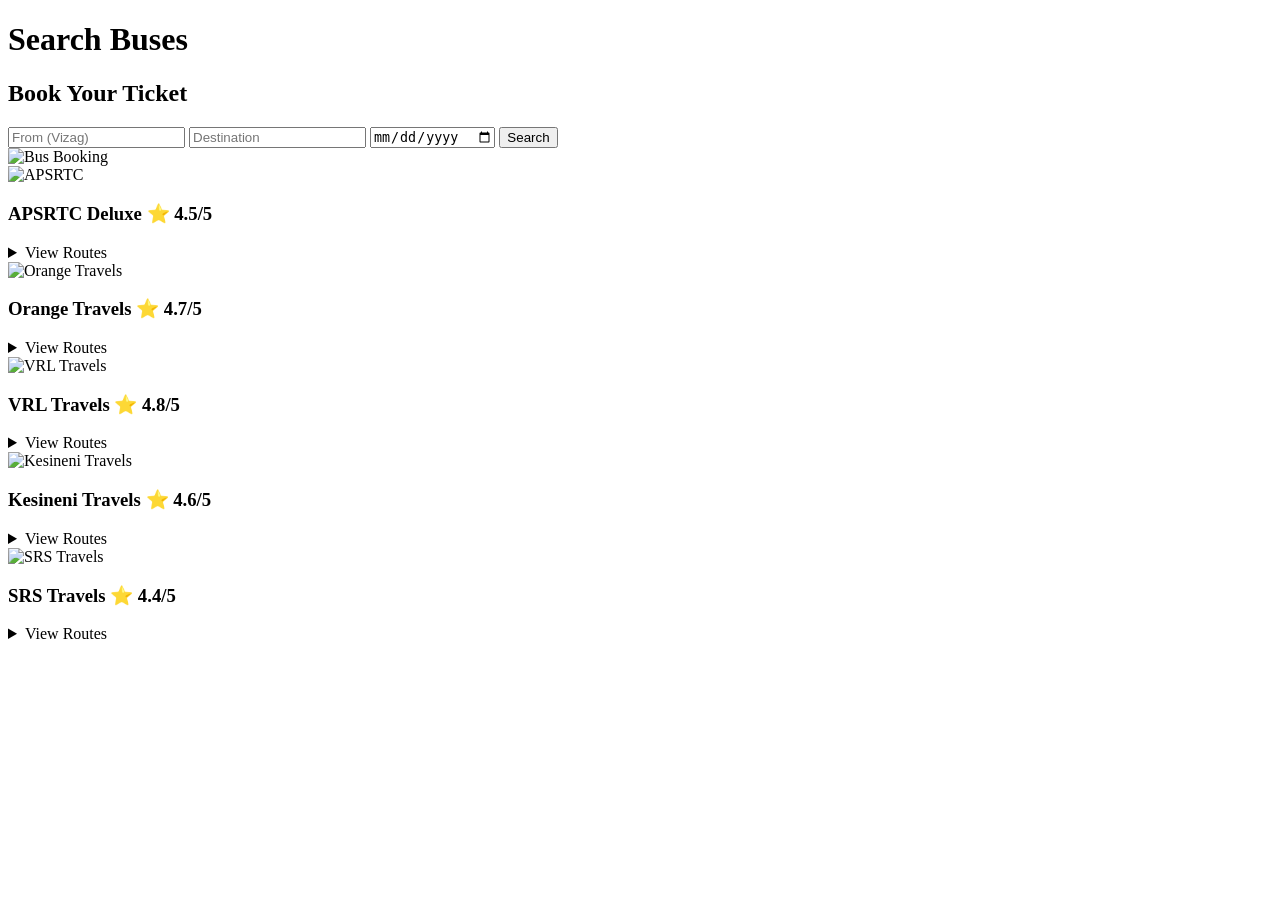
==== Booking.html @ 95567fb8 "Add files via upload" ====
<!DOCTYPE html>
<html>
<head>
<meta charset="UTF-8">
<meta name="viewport" content="width=device-width, initial-scale=1.0">
<title>Bus Booking</title>
<link rel="stylesheet" href="style.css">
</head>
<body>

<h1 class="title">Search Buses</h1>

<section class="booking">

<div class="form">

<h2>Book Your Ticket</h2>

<input type="text" placeholder="From (Vizag)">

<input type="text" placeholder="Destination">

<input type="date">

<button onclick="showBuses()">Search</button>

</div>

<img src="C:\Users\Jagadeesh\Videos\LIKKI PROJECT\Booking.jpeg" alt="Bus Booking">

</section>

<section class="bus-list" id="busList">

<!-- APSRTC -->

<div class="card">

<img src="C:\Users\Jagadeesh\Videos\LIKKI PROJECT\APS RTC.jpeg" alt="APSRTC">

<h3>APSRTC Deluxe ⭐ 4.5/5</h3>

<details>
<summary>View Routes</summary>

<p>
Vizag → Tirupati | ₹900
<button onclick="selectBus()">Book Now</button>
</p>

<p>
Vizag → Vijayawada | ₹600
<button onclick="selectBus()">Book Now</button>
</p>

<p>
Vizag → Chennai | ₹1100
<button onclick="selectBus()">Book Now</button>
</p>

<p>
Vizag → Bangalore | ₹1400
<button onclick="selectBus()">Book Now</button>
</p>

<p>
Vizag → Hyderabad | ₹850
<button onclick="selectBus()">Book Now</button>
</p>

</details>

</div>

<!-- ORANGE TRAVELS -->

<div class="card">

<img src="C:\Users\Jagadeesh\Videos\LIKKI PROJECT\orange travels.jpeg" alt="Orange Travels">

<h3>Orange Travels ⭐ 4.7/5</h3>

<details>
<summary>View Routes</summary>

<p>
Vizag → Tirupati | ₹950
<button onclick="selectBus()">Book Now</button>
</p>

<p>
Vizag → Vijayawada | ₹650
<button onclick="selectBus()">Book Now</button>
</p>

<p>
Vizag → Chennai | ₹1200
<button onclick="selectBus()">Book Now</button>
</p>

<p>
Vizag → Bangalore | ₹1500
<button onclick="selectBus()">Book Now</button>
</p>

<p>
Vizag → Hyderabad | ₹950
<button onclick="selectBus()">Book Now</button>
</p>

</details>

</div>

<!-- VRL -->

<div class="card">

<img src="C:\Users\Jagadeesh\Videos\LIKKI PROJECT\vrl travels.jpeg" alt="VRL Travels">

<h3>VRL Travels ⭐ 4.8/5</h3>

<details>
<summary>View Routes</summary>

<p>
Vizag → Tirupati | ₹1000
<button onclick="selectBus()">Book Now</button>
</p>

<p>
Vizag → Vijayawada | ₹700
<button onclick="selectBus()">Book Now</button>
</p>

<p>
Vizag → Chennai | ₹1300
<button onclick="selectBus()">Book Now</button>
</p>

<p>
Vizag → Bangalore | ₹1600
<button onclick="selectBus()">Book Now</button>
</p>

<p>
Vizag → Hyderabad | ₹1050
<button onclick="selectBus()">Book Now</button>
</p>

</details>

</div>

<!-- KESINENI -->

<div class="card">

<img src="C:\Users\Jagadeesh\Videos\LIKKI PROJECT\kesineni.jpeg" alt="Kesineni Travels">

<h3>Kesineni Travels ⭐ 4.6/5</h3>

<details>
<summary>View Routes</summary>

<p>
Vizag → Tirupati | ₹920
<button onclick="selectBus()">Book Now</button>
</p>

<p>
Vizag → Vijayawada | ₹620
<button onclick="selectBus()">Book Now</button>
</p>

<p>
Vizag → Chennai | ₹1150
<button onclick="selectBus()">Book Now</button>
</p>

<p>
Vizag → Bangalore | ₹1450
<button onclick="selectBus()">Book Now</button>
</p>

<p>
Vizag → Hyderabad | ₹900
<button onclick="selectBus()">Book Now</button>
</p>

</details>

</div>

<!-- SRS -->

<div class="card">

<img src="C:\Users\Jagadeesh\Videos\LIKKI PROJECT\SRS.jpeg" alt="SRS Travels">

<h3>SRS Travels ⭐ 4.4/5</h3>

<details>
<summary>View Routes</summary>

<p>
Vizag → Tirupati | ₹880
<button onclick="selectBus()">Book Now</button>
</p>

<p>
Vizag → Vijayawada | ₹580
<button onclick="selectBus()">Book Now</button>
</p>

<p>
Vizag → Chennai | ₹1080
<button onclick="selectBus()">Book Now</button>
</p>

<p>
Vizag → Bangalore | ₹1380
<button onclick="selectBus()">Book Now</button>
</p>

<p>
Vizag → Hyderabad | ₹820
<button onclick="selectBus()">Book Now</button>
</p>

</details>

</div>

</section>

<script src="script.js"></script>

</body>
</html>
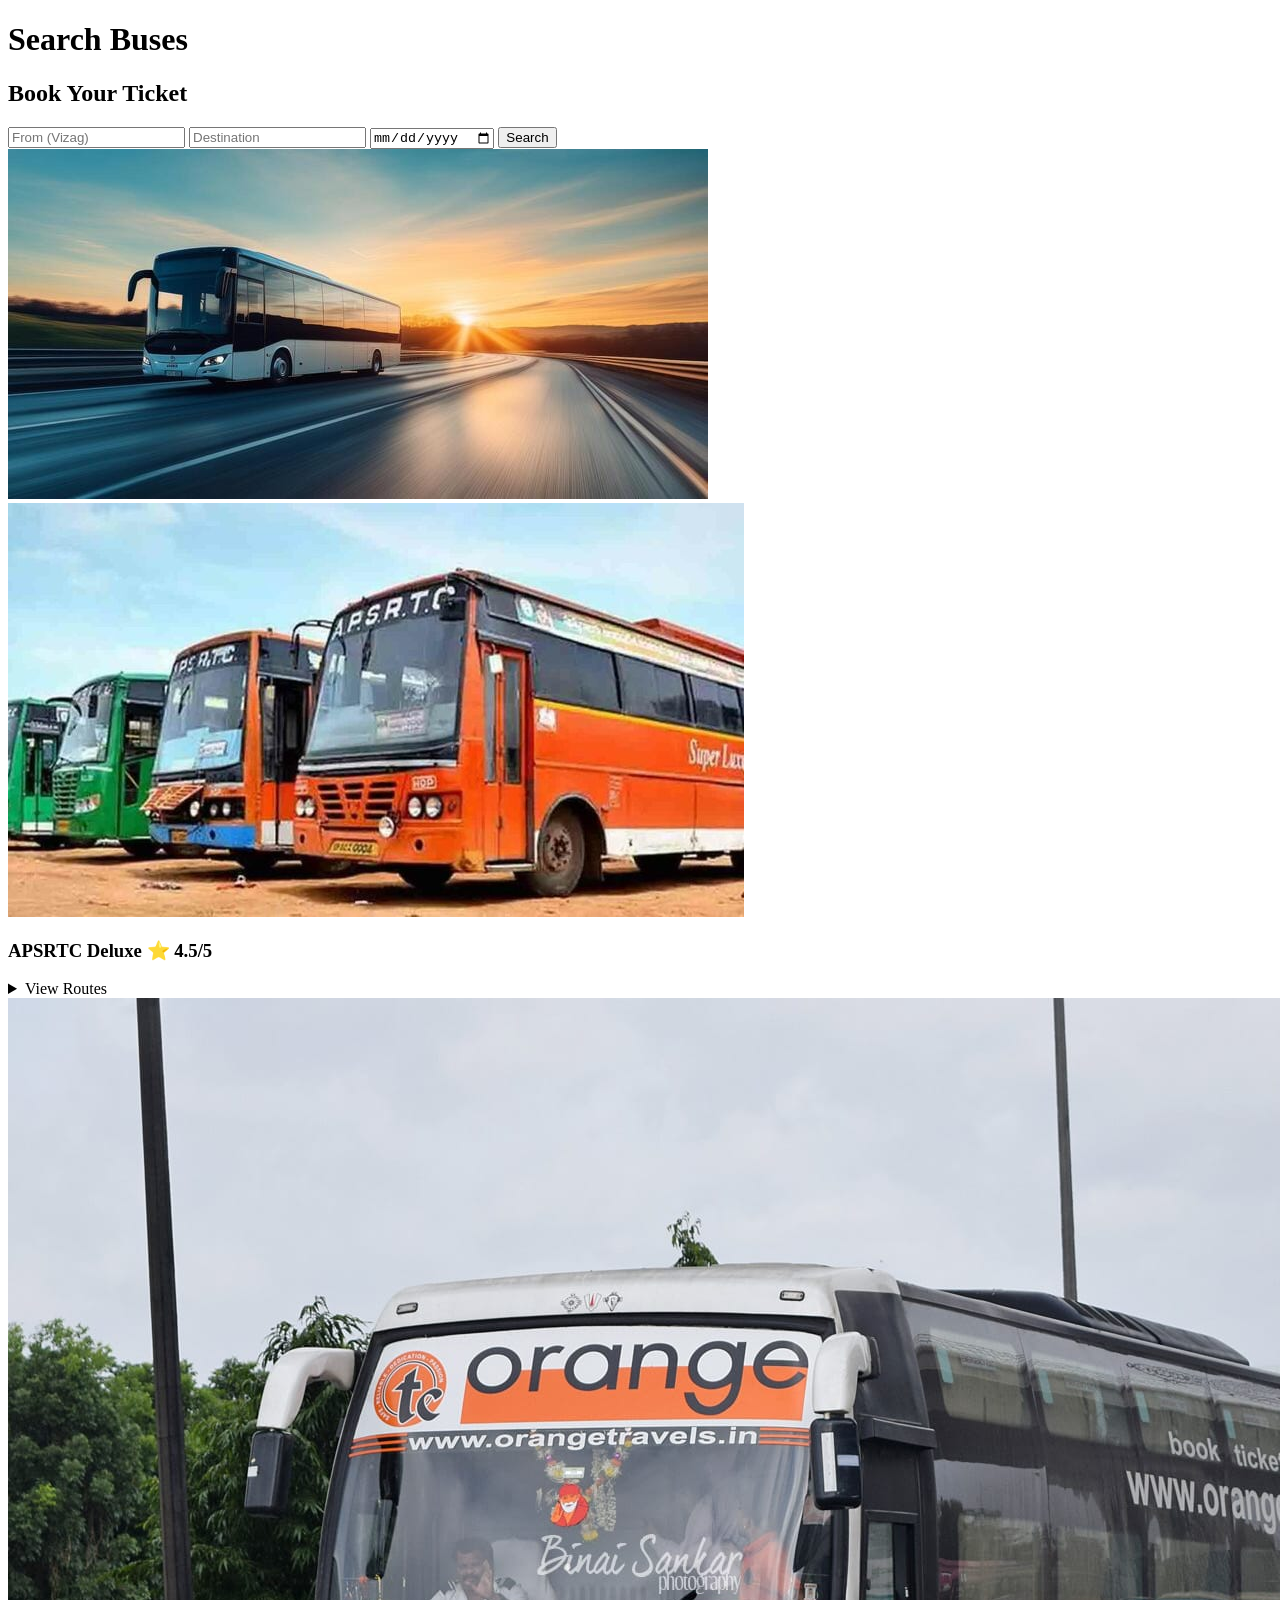
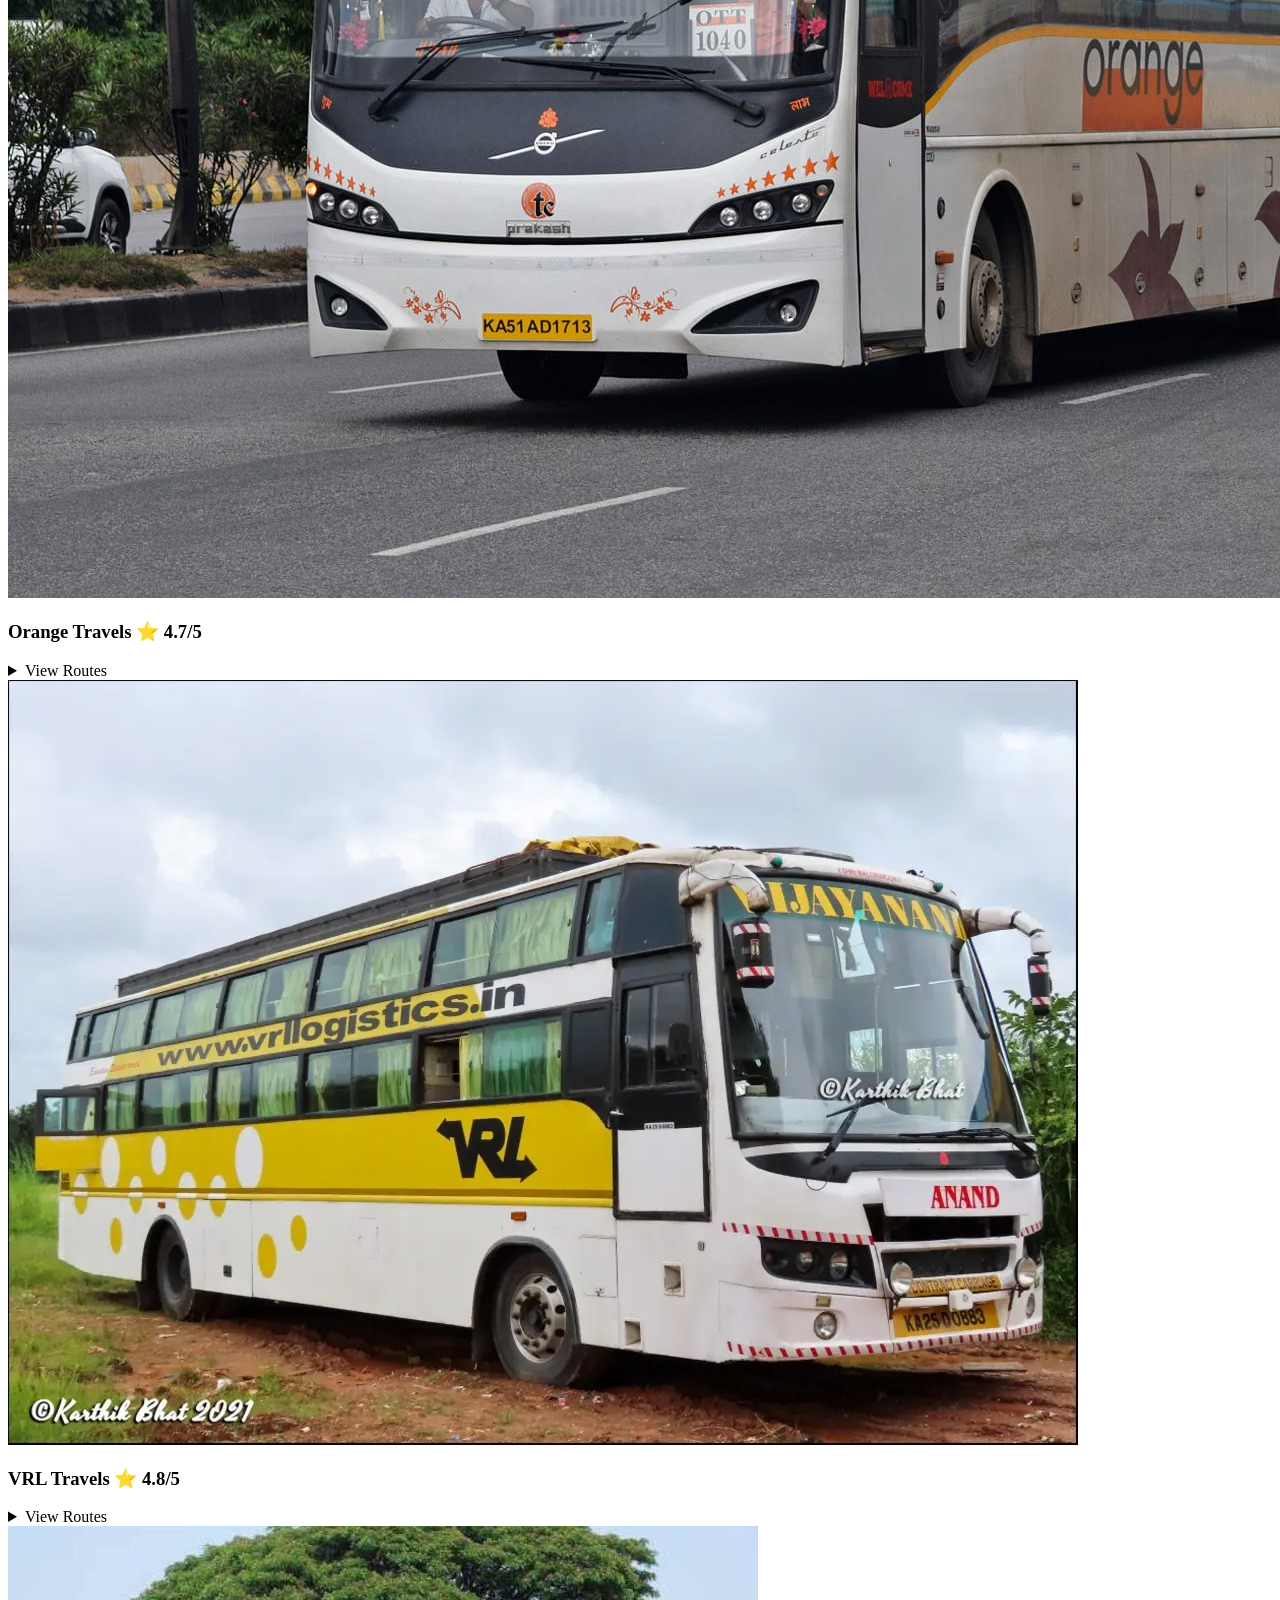
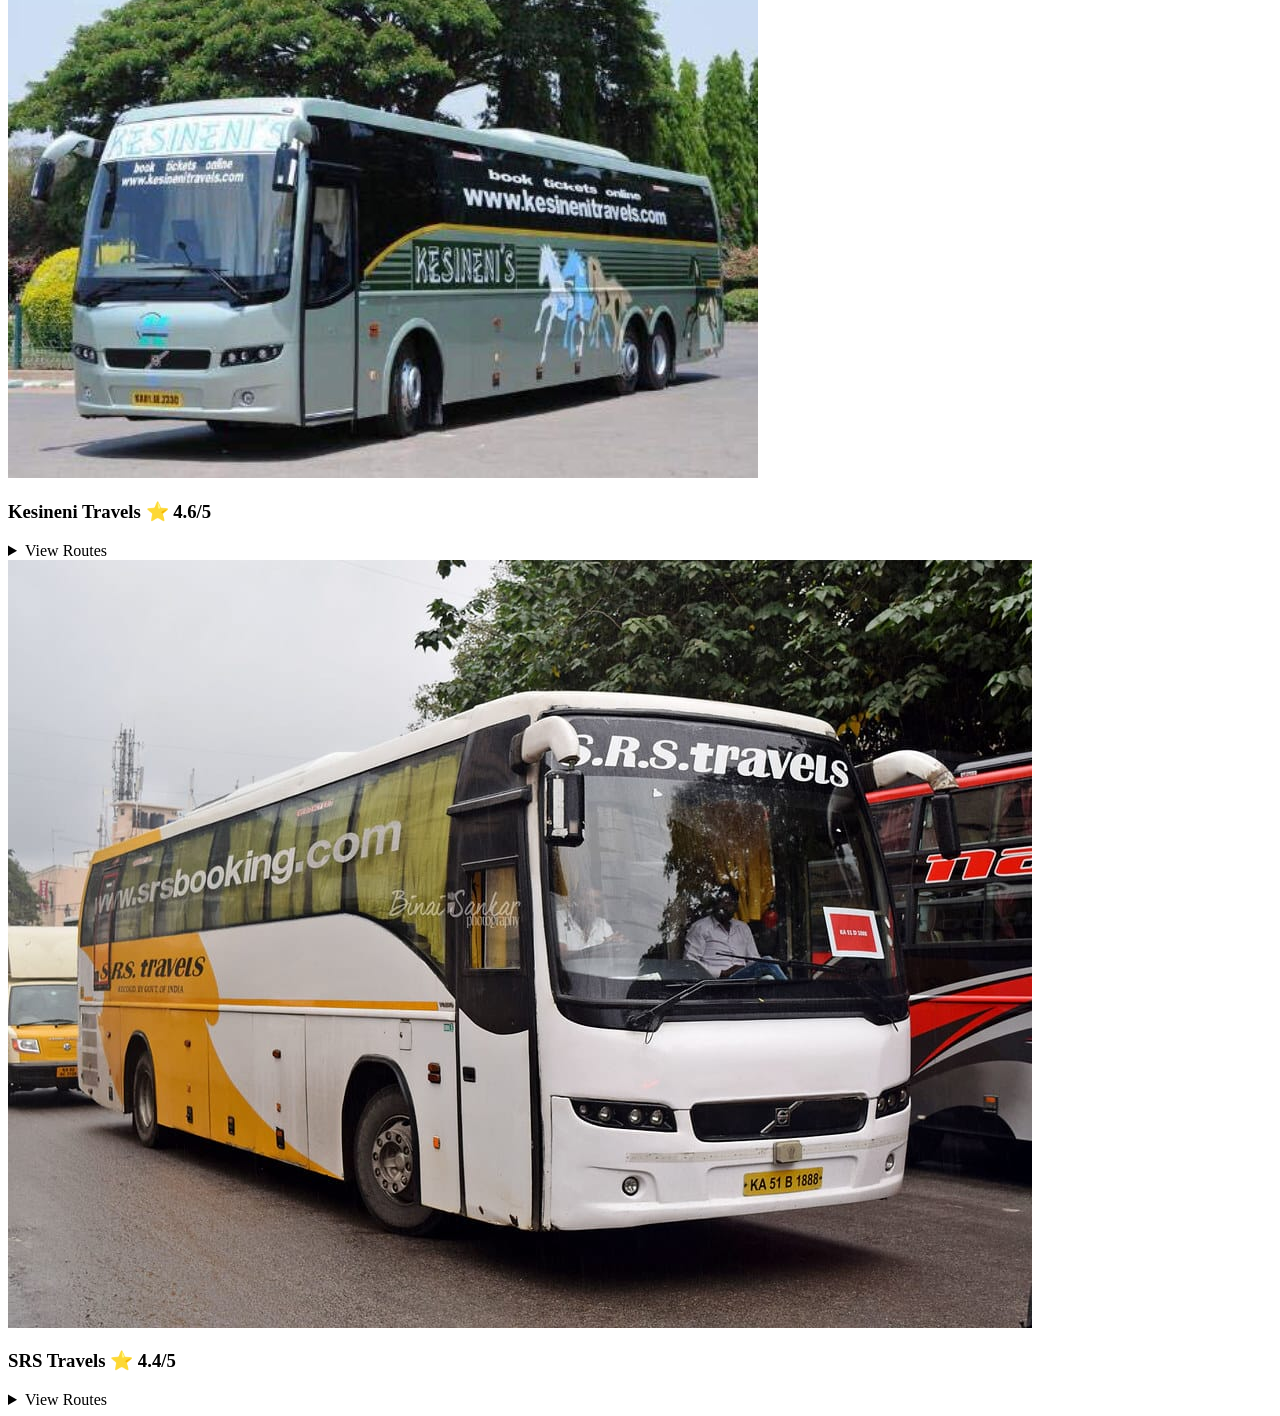
==== commit 36baa836: "Update Booking.html" ====
--- a/Booking.html
+++ b/Booking.html
@@ -26,7 +26,7 @@
 
 </div>
 
-<img src="C:\Users\Jagadeesh\Videos\LIKKI PROJECT\Booking.jpeg" alt="Bus Booking">
+<img src="Booking.jpeg" alt="Bus Booking">
 
 </section>
 
@@ -36,7 +36,7 @@
 
 <div class="card">
 
-<img src="C:\Users\Jagadeesh\Videos\LIKKI PROJECT\APS RTC.jpeg" alt="APSRTC">
+<img src="APS RTC.jpeg" alt="APSRTC">
 
 <h3>APSRTC Deluxe ⭐ 4.5/5</h3>
 
@@ -76,7 +76,7 @@
 
 <div class="card">
 
-<img src="C:\Users\Jagadeesh\Videos\LIKKI PROJECT\orange travels.jpeg" alt="Orange Travels">
+<img src="orange travels.jpeg" alt="Orange Travels">
 
 <h3>Orange Travels ⭐ 4.7/5</h3>
 
@@ -116,7 +116,7 @@
 
 <div class="card">
 
-<img src="C:\Users\Jagadeesh\Videos\LIKKI PROJECT\vrl travels.jpeg" alt="VRL Travels">
+<img src="vrl travels.jpeg" alt="VRL Travels">
 
 <h3>VRL Travels ⭐ 4.8/5</h3>
 
@@ -156,7 +156,7 @@
 
 <div class="card">
 
-<img src="C:\Users\Jagadeesh\Videos\LIKKI PROJECT\kesineni.jpeg" alt="Kesineni Travels">
+<img src="kesineni.jpeg" alt="Kesineni Travels">
 
 <h3>Kesineni Travels ⭐ 4.6/5</h3>
 
@@ -196,7 +196,7 @@
 
 <div class="card">
 
-<img src="C:\Users\Jagadeesh\Videos\LIKKI PROJECT\SRS.jpeg" alt="SRS Travels">
+<img src="SRS.jpeg" alt="SRS Travels">
 
 <h3>SRS Travels ⭐ 4.4/5</h3>
 
@@ -237,4 +237,4 @@
 <script src="script.js"></script>
 
 </body>
-</html>+</html>
